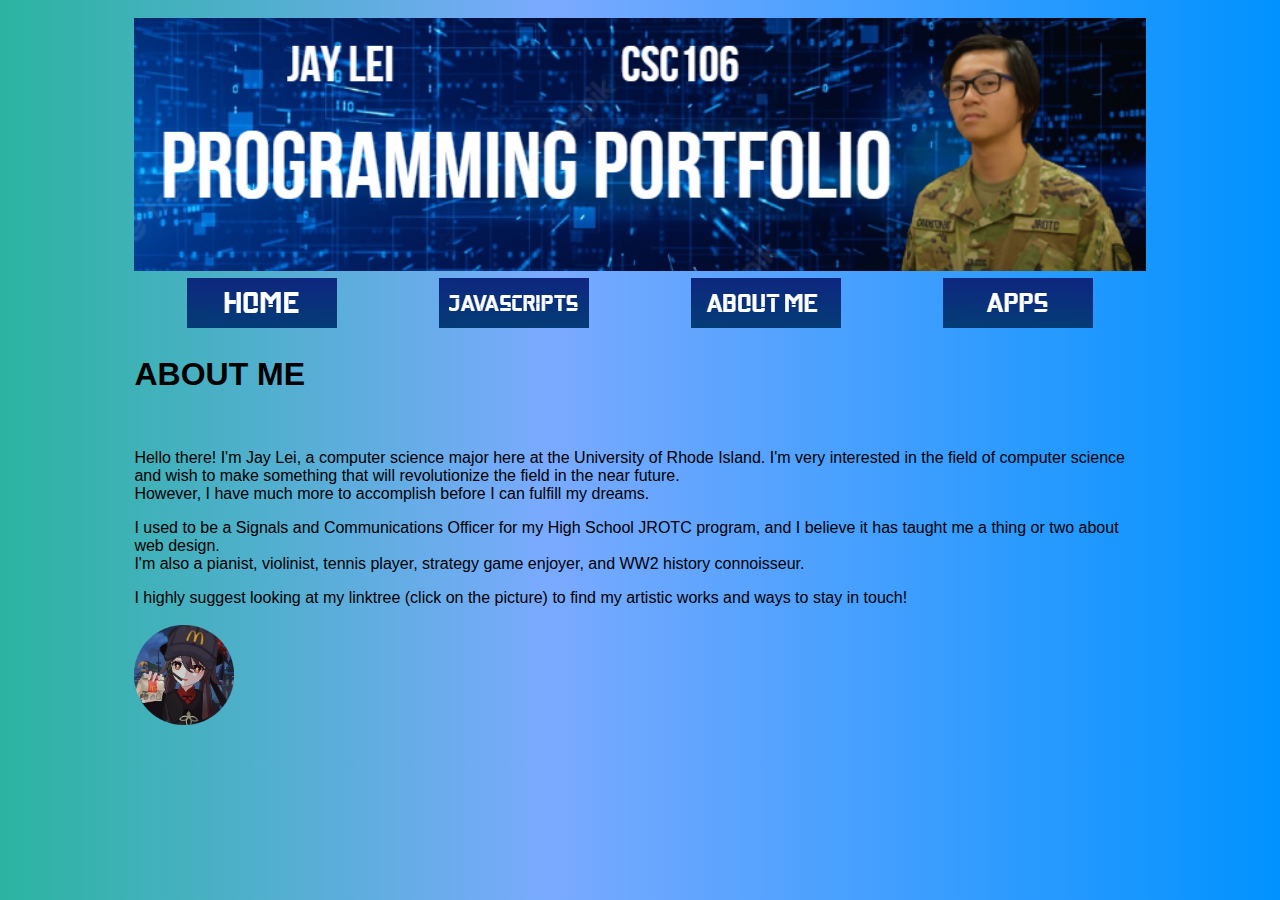
==== about.html @ 134d4213 "dxdfdf" ====
<!DOCTYPE html>
<html>
    <head>
        <meta charset="utf-8">
        <title>About Jay</title>
        <link rel= "stylesheet" href="style.css">
    </head>
    <body>
    <div>
    <img src = myBanner.png alt="banner" width="100%">
    <table width="100%">
        <tr>
            <td align="center"><a href="index.html"><img src="homebutton.png" width="150px"></a></td>
            <td align="center"><a href="javascripts.html"><img src="javascriptsbutton.png" width="150px"></a></td>
            <td align="center"><a href="about.html"><img src="aboutmebutton.png" width="150px"></a></td>
            <td align="center"><a href="apps.html"><img src="appsbutton.png" width="150px"></a></td>
       </tr>
      </table>
     <style>
        #hutao {
            float: right, 30%;
        }
     </style>
                <h1> ABOUT ME </h1>
                <br>
                <p>Hello there! I'm Jay Lei, a computer science major here at the University of Rhode Island. I'm very interested in the field of computer science
                    and wish to make something that will revolutionize the field in the near future. 
                    <br>However, I have much more to accomplish before I can fulfill my dreams. 
                </p>
                <p>
                    I used to be a Signals and Communications Officer for my High School JROTC program, and I believe it has taught me a thing or two about web design.
                    <br>I'm also a pianist, violinist, tennis player, strategy game enjoyer, and WW2 history connoisseur. 
                </p>
                <p>I highly suggest looking at my linktree (click on the picture) to find my artistic works and ways to stay in touch!
                    <br>
                    <br>
                    <a href="https://linktr.ee/carz0987"> <img id="hutao" src="linktreethumbnail.png" alt="linktree" width="100"></a>
                </p>
    </body>
</html>
---- style.css ----
body {
    background: rgb(43,180,160);
    background: linear-gradient(90deg, rgba(43,180,160,1) 0%, rgba(122,170,255,1) 43%, rgba(0,146,255,1) 100%);
    font-family: 'Segoe UI', Tahoma, Geneva, Verdana, sans-serif;
}
div {
    width: 80%;
    margin: auto;
    padding: 10px;
    
}
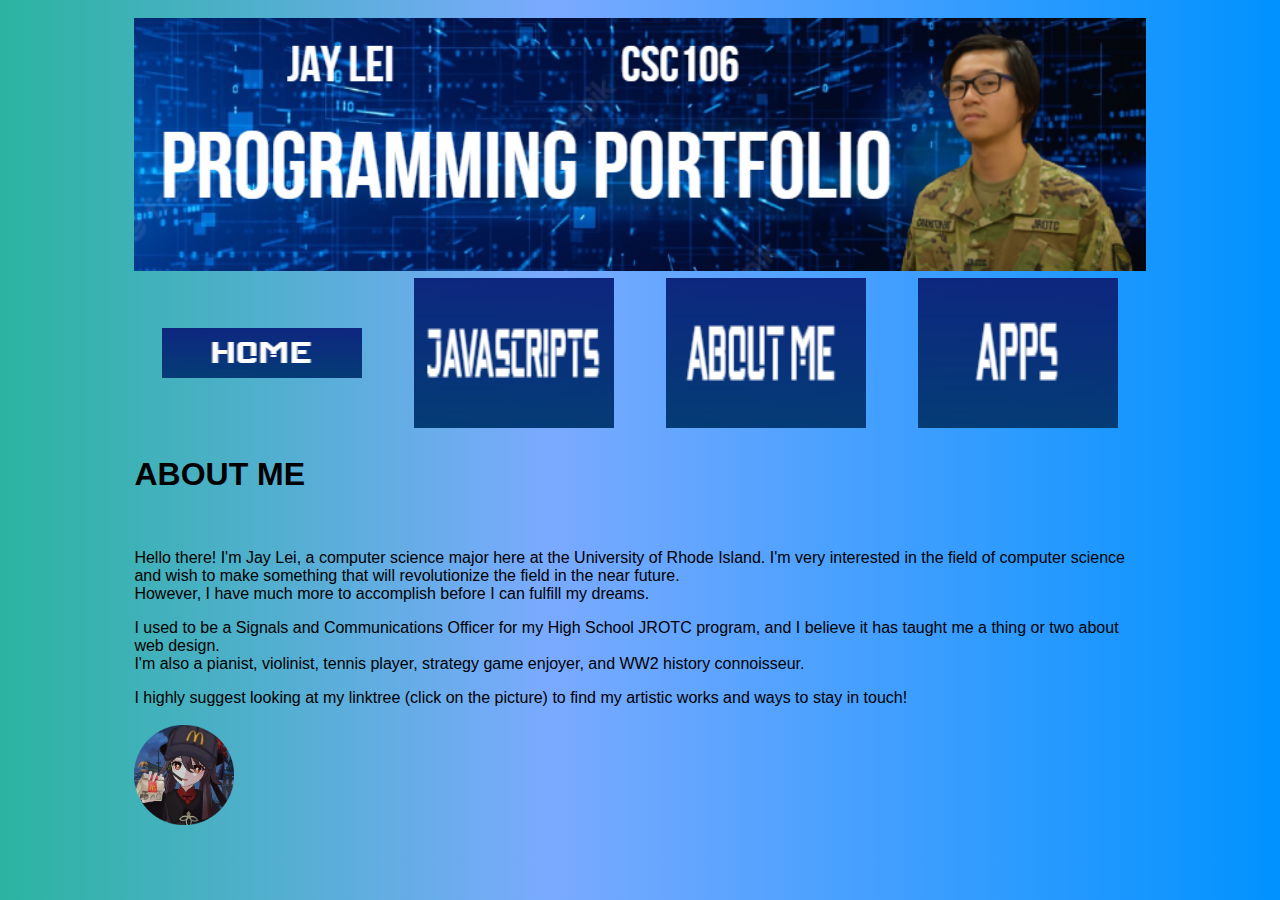
==== commit 0d89954a: "zsfdfg" ====
--- a/about.html
+++ b/about.html
@@ -10,10 +10,10 @@
     <img src = myBanner.png alt="banner" width="100%">
     <table width="100%">
         <tr>
-            <td align="center"><a href="index.html"><img src="homebutton.png" width="150px"></a></td>
-            <td align="center"><a href="javascripts.html"><img src="javascriptsbutton.png" width="150px"></a></td>
-            <td align="center"><a href="about.html"><img src="aboutmebutton.png" width="150px"></a></td>
-            <td align="center"><a href="apps.html"><img src="appsbutton.png" width="150px"></a></td>
+            <td align="center"><a href="index.html"><img src="homebutton.png" width="200px" height="50px"></a></td>
+            <td align="center"><a href="javascripts.html"><img src="javascriptsbutton.png" width="200px" height="150px"></a></td>
+            <td align="center"><a href="about.html"><img src="aboutmebutton.png" width="200px" height="150px"></a></td>
+            <td align="center"><a href="apps.html"><img src="appsbutton.png" width="200px" height="150px"></a></td>
        </tr>
       </table>
      <style>
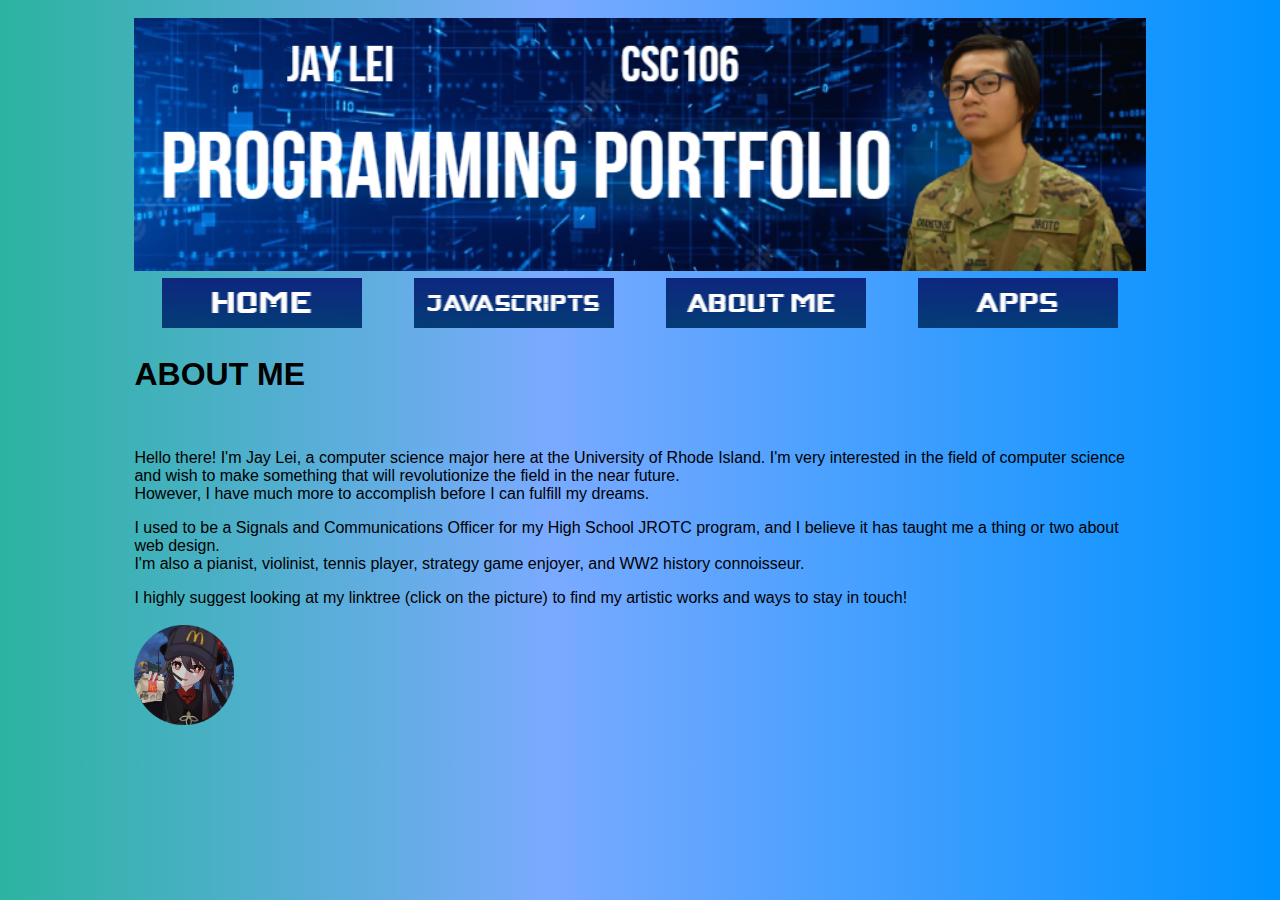
==== commit 62850c3b: "dg" ====
--- a/about.html
+++ b/about.html
@@ -11,9 +11,9 @@
     <table width="100%">
         <tr>
             <td align="center"><a href="index.html"><img src="homebutton.png" width="200px" height="50px"></a></td>
-            <td align="center"><a href="javascripts.html"><img src="javascriptsbutton.png" width="200px" height="150px"></a></td>
-            <td align="center"><a href="about.html"><img src="aboutmebutton.png" width="200px" height="150px"></a></td>
-            <td align="center"><a href="apps.html"><img src="appsbutton.png" width="200px" height="150px"></a></td>
+            <td align="center"><a href="javascripts.html"><img src="javascriptsbutton.png" width="200px" height="50px"></a></td>
+            <td align="center"><a href="about.html"><img src="aboutmebutton.png" width="200px" height="50px"></a></td>
+            <td align="center"><a href="apps.html"><img src="appsbutton.png" width="200px" height="50px"></a></td>
        </tr>
       </table>
      <style>
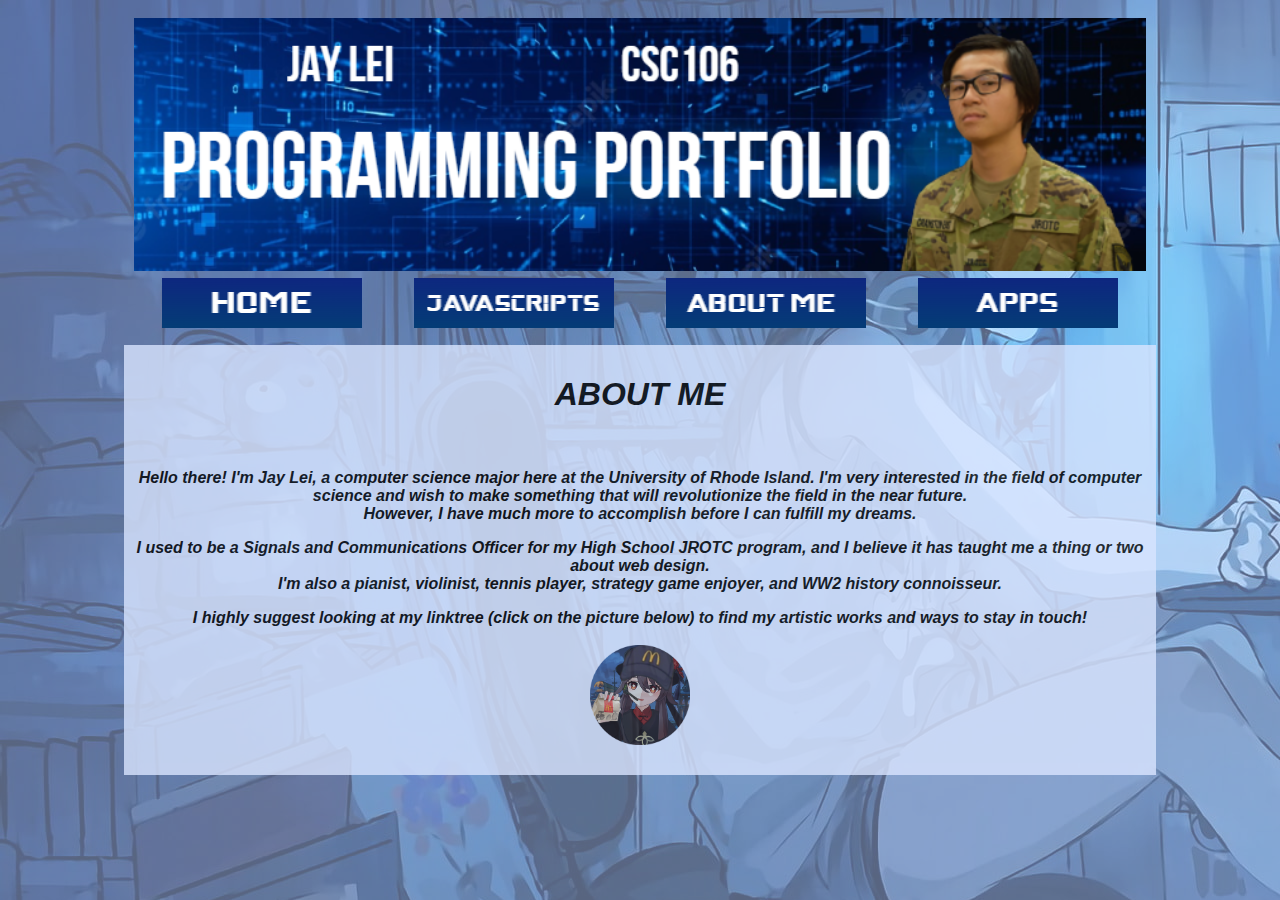
==== commit d58b82bb: "fdcc" ====
--- a/about.html
+++ b/about.html
@@ -5,7 +5,18 @@
         <title>About Jay</title>
         <link rel= "stylesheet" href="style.css">
     </head>
+    <style>
+        body   {
+            background-color: #b0c9ff;
+            background-image: url("background.png");
+          }
+        div.transbox {
+             background-color: #d9e5ff;
+             opacity: 0.8;
+        }
+    </style>
     <body>
+
     <div>
     <img src = myBanner.png alt="banner" width="100%">
     <table width="100%">
@@ -16,25 +27,30 @@
             <td align="center"><a href="apps.html"><img src="appsbutton.png" width="200px" height="50px"></a></td>
        </tr>
       </table>
+      </div>
      <style>
         #hutao {
             float: right, 30%;
         }
      </style>
-                <h1> ABOUT ME </h1>
+
+     <div class="transbox">
+                <h1> <strong><em>ABOUT ME</em> </h1>
                 <br>
-                <p>Hello there! I'm Jay Lei, a computer science major here at the University of Rhode Island. I'm very interested in the field of computer science
-                    and wish to make something that will revolutionize the field in the near future. 
+                <p><em>Hello there! I'm Jay Lei, a computer science major here at the University of Rhode Island. I'm very interested in the field of computer science
+                    and wish to make something that will revolutionize the field in the near future.
                     <br>However, I have much more to accomplish before I can fulfill my dreams. 
                 </p>
                 <p>
                     I used to be a Signals and Communications Officer for my High School JROTC program, and I believe it has taught me a thing or two about web design.
                     <br>I'm also a pianist, violinist, tennis player, strategy game enjoyer, and WW2 history connoisseur. 
                 </p>
-                <p>I highly suggest looking at my linktree (click on the picture) to find my artistic works and ways to stay in touch!
+                <p>I highly suggest looking at my linktree (click on the picture below) to find my artistic works and ways to stay in touch!</em></strong>
                     <br>
                     <br>
                     <a href="https://linktr.ee/carz0987"> <img id="hutao" src="linktreethumbnail.png" alt="linktree" width="100"></a>
                 </p>
+     </div>
+    </div>
     </body>
 </html>
--- a/style.css
+++ b/style.css
@@ -1,4 +1,5 @@
 body {
+    text-align: center;
     background: rgb(43,180,160);
     background: linear-gradient(90deg, rgba(43,180,160,1) 0%, rgba(122,170,255,1) 43%, rgba(0,146,255,1) 100%);
     font-family: 'Segoe UI', Tahoma, Geneva, Verdana, sans-serif;
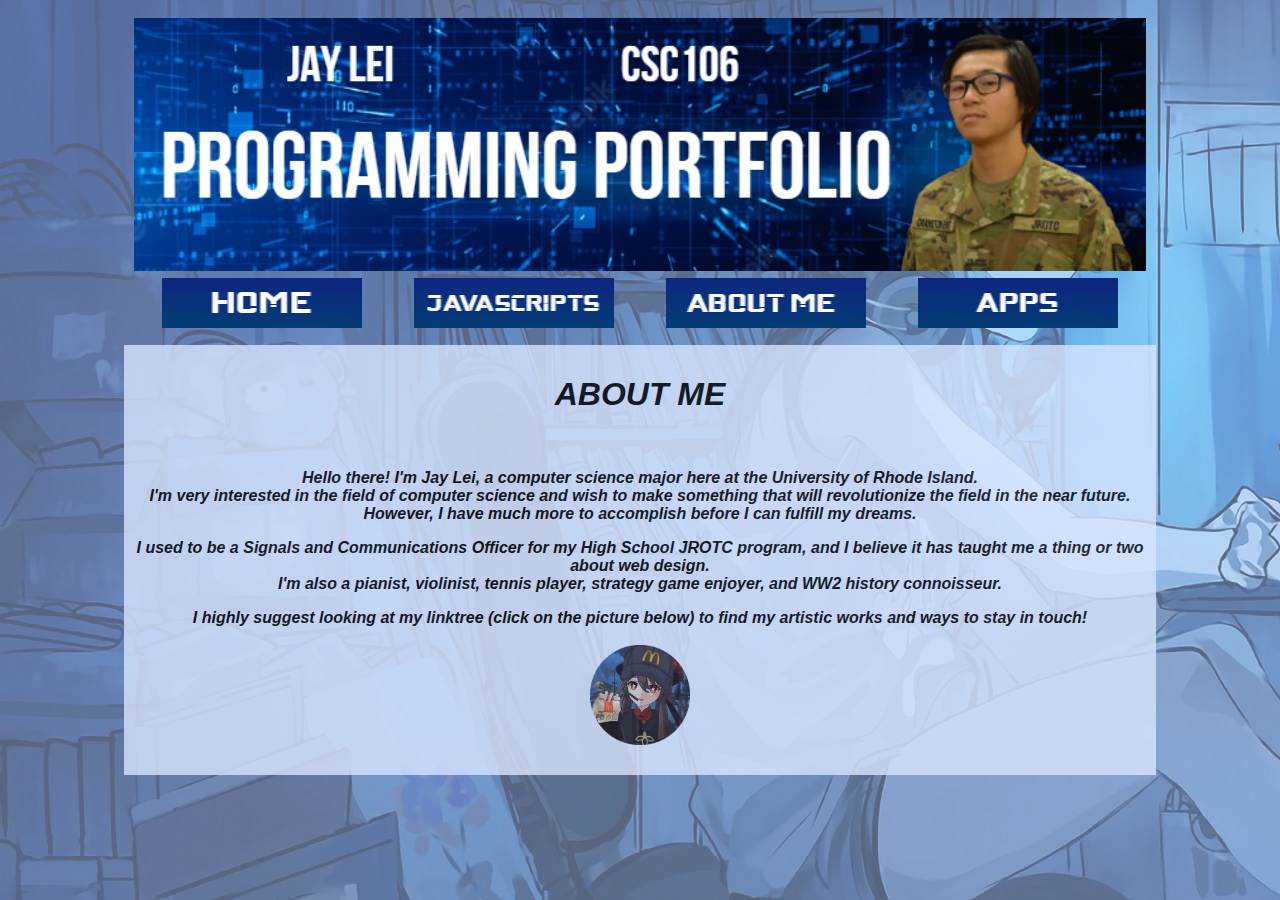
==== commit e04eb77c: "fdgg" ====
--- a/about.html
+++ b/about.html
@@ -5,19 +5,18 @@
         <title>About Jay</title>
         <link rel= "stylesheet" href="style.css">
     </head>
-    <style>
-        body   {
-            background-color: #b0c9ff;
-            background-image: url("background.png");
+<style>
+    body   {
+        background-color: #b0c9ff;
+        background-image: url("background.png");
           }
-        div.transbox {
-             background-color: #d9e5ff;
-             opacity: 0.8;
+    div.transbox {
+        background-color: #d9e5ff;
+        opacity: 0.8;
         }
-    </style>
+</style>
     <body>
-
-    <div>
+<div>
     <img src = myBanner.png alt="banner" width="100%">
     <table width="100%">
         <tr>
@@ -28,27 +27,24 @@
        </tr>
       </table>
       </div>
-     <style>
-        #hutao {
-            float: right, 30%;
-        }
-     </style>
 
      <div class="transbox">
                 <h1> <strong><em>ABOUT ME</em> </h1>
                 <br>
-                <p><em>Hello there! I'm Jay Lei, a computer science major here at the University of Rhode Island. I'm very interested in the field of computer science
-                    and wish to make something that will revolutionize the field in the near future.
+                    <p><em>Hello there! I'm Jay Lei, a computer science major here at the University of Rhode Island. 
+                        <br>I'm very interested in the field of computer science
+                        and wish to make something that will revolutionize the field in the near future.
                     <br>However, I have much more to accomplish before I can fulfill my dreams. 
-                </p>
-                <p>
-                    I used to be a Signals and Communications Officer for my High School JROTC program, and I believe it has taught me a thing or two about web design.
-                    <br>I'm also a pianist, violinist, tennis player, strategy game enjoyer, and WW2 history connoisseur. 
-                </p>
-                <p>I highly suggest looking at my linktree (click on the picture below) to find my artistic works and ways to stay in touch!</em></strong>
+                    </p>
+                    <p>
+                        I used to be a Signals and Communications Officer for my High School JROTC program, and I believe it has taught me a thing or two about web design.
+                    <br>
+                        I'm also a pianist, violinist, tennis player, strategy game enjoyer, and WW2 history connoisseur. 
+                    </p>
+                    <p>I highly suggest looking at my linktree (click on the picture below) to find my artistic works and ways to stay in touch!</em></strong>
                     <br>
                     <br>
-                    <a href="https://linktr.ee/carz0987"> <img id="hutao" src="linktreethumbnail.png" alt="linktree" width="100"></a>
+                        <a href="https://linktr.ee/carz0987"> <img id="hutao" src="linktreethumbnail.png" alt="linktree" width="100"></a>
                 </p>
      </div>
     </div>
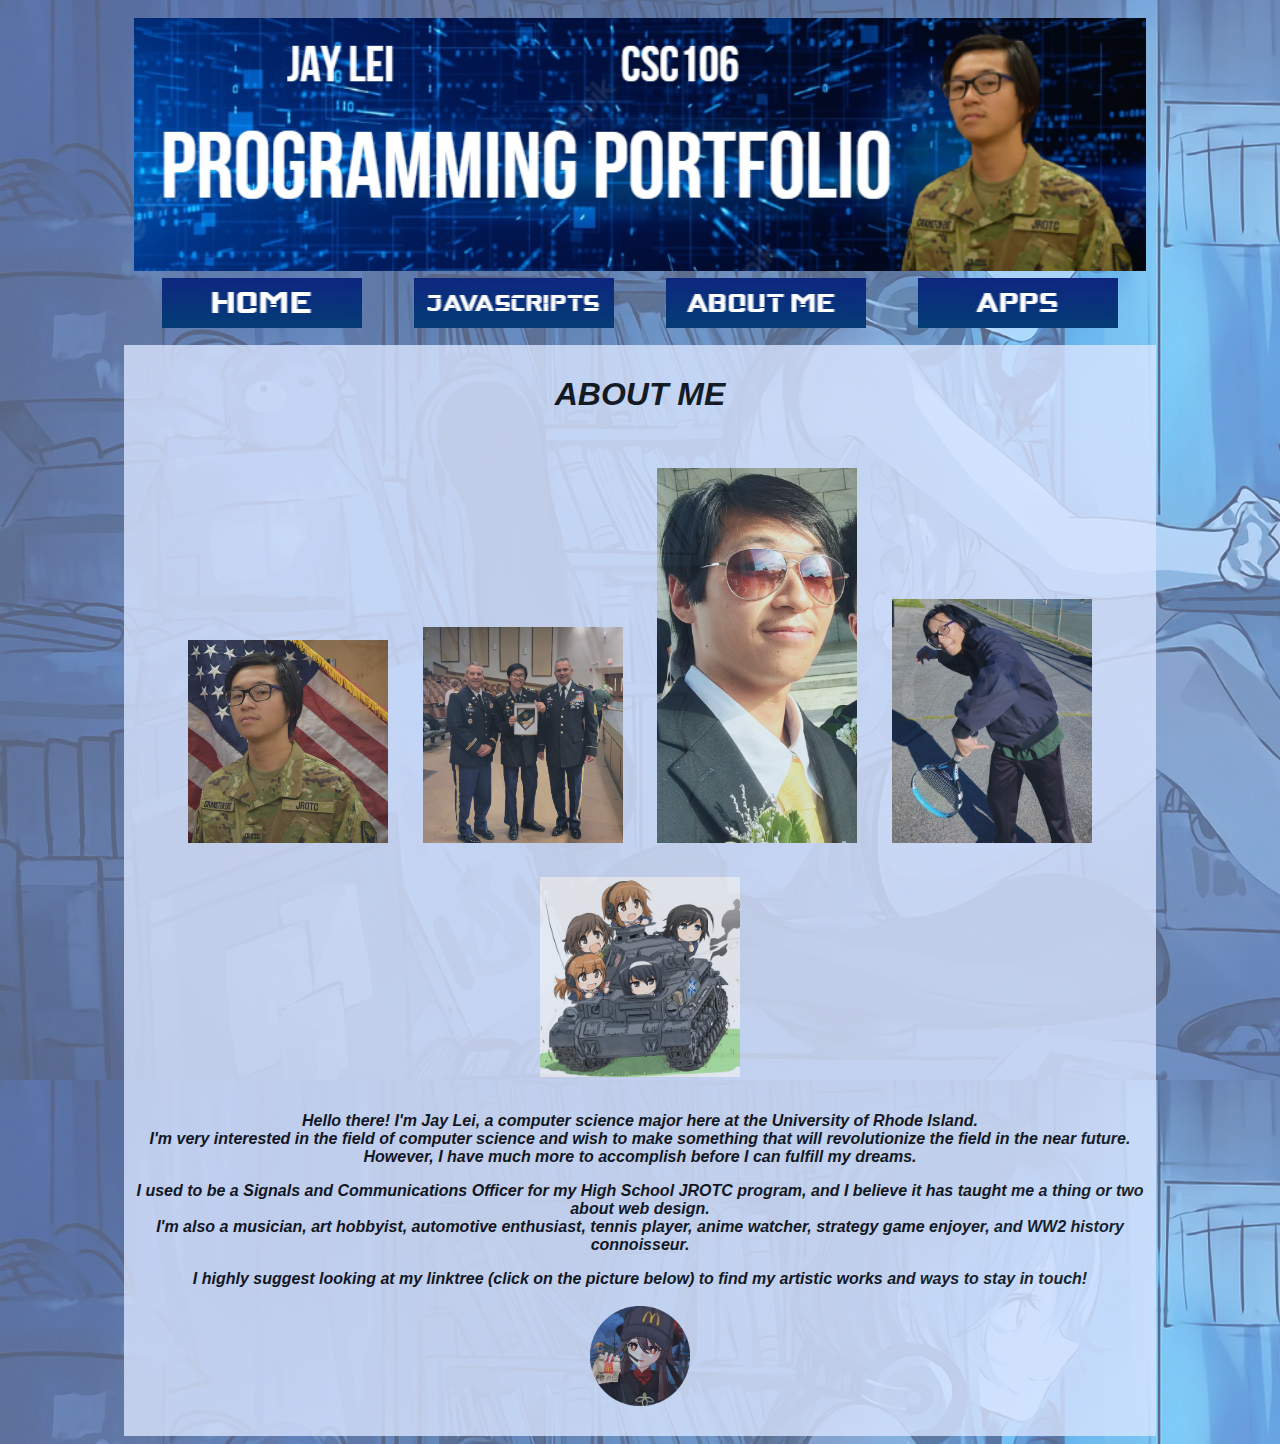
==== commit 7d75f7a7: "dsdfd" ====
--- a/about.html
+++ b/about.html
@@ -27,10 +27,32 @@
        </tr>
       </table>
       </div>
-
+<style>
+    #self {
+        padding: 10px;
+        float:center;
+        width: 200px;
+        margin: 5px;
+        
+    }
+    #images {
+        padding: 10px;
+        float: center;
+        width: 200px;
+        margin: 5px;
+        
+    }
+</style>
      <div class="transbox">
                 <h1> <strong><em>ABOUT ME</em> </h1>
                 <br>
+            
+                <img id="self" src="Jay.png">
+                <img id="self" src="Jayawards.png">
+                <img id="self" src="Jayswag.jpg" alt="swag">
+                <img id="images" src="Jaytennis.jpg">
+                <img id="images" src="GUP.png">
+
                     <p><em>Hello there! I'm Jay Lei, a computer science major here at the University of Rhode Island. 
                         <br>I'm very interested in the field of computer science
                         and wish to make something that will revolutionize the field in the near future.
@@ -39,7 +61,7 @@
                     <p>
                         I used to be a Signals and Communications Officer for my High School JROTC program, and I believe it has taught me a thing or two about web design.
                     <br>
-                        I'm also a pianist, violinist, tennis player, strategy game enjoyer, and WW2 history connoisseur. 
+                        I'm also a musician, art hobbyist, automotive enthusiast, tennis player, anime watcher, strategy game enjoyer, and WW2 history connoisseur. 
                     </p>
                     <p>I highly suggest looking at my linktree (click on the picture below) to find my artistic works and ways to stay in touch!</em></strong>
                     <br>
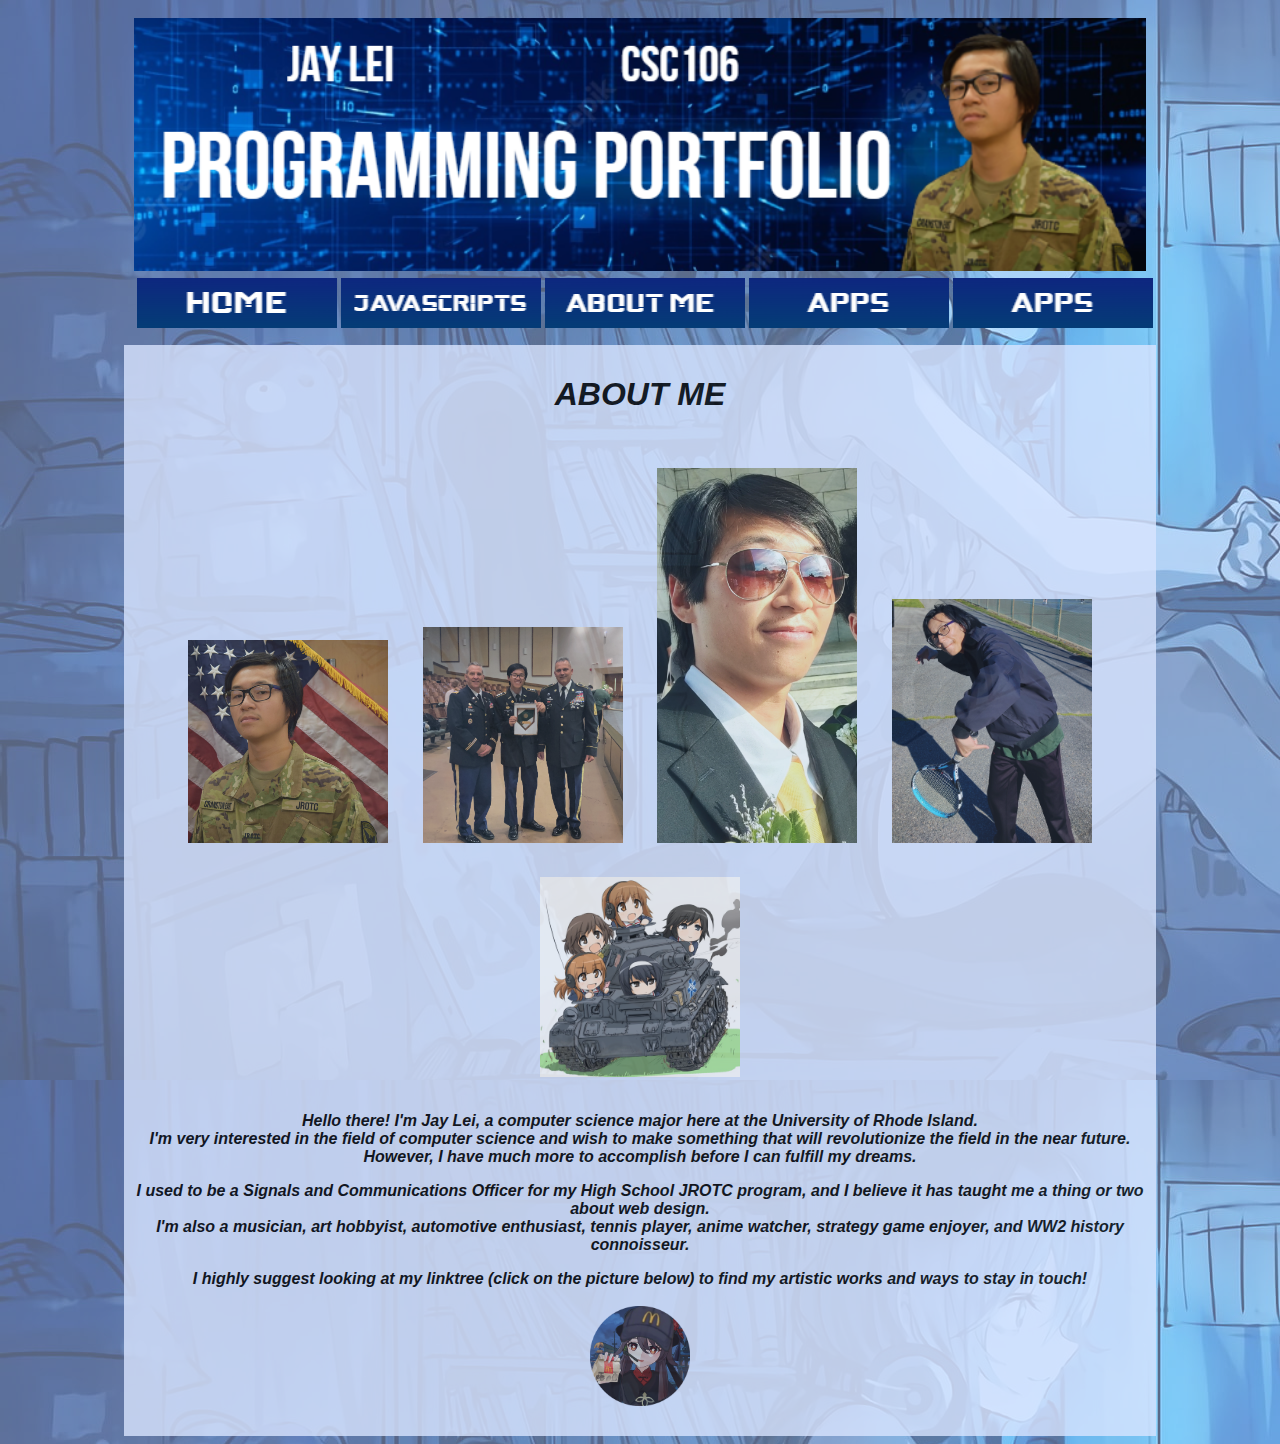
==== commit 404a6d0c: "s" ====
--- a/about.html
+++ b/about.html
@@ -24,6 +24,7 @@
             <td align="center"><a href="javascripts.html"><img src="javascriptsbutton.png" width="200px" height="50px"></a></td>
             <td align="center"><a href="about.html"><img src="aboutmebutton.png" width="200px" height="50px"></a></td>
             <td align="center"><a href="apps.html"><img src="appsbutton.png" width="200px" height="50px"></a></td>
+            <td align="center"><a href="final.html"><img src="appsbutton.png" width="200px" height="50px"></a></td>
        </tr>
       </table>
       </div>
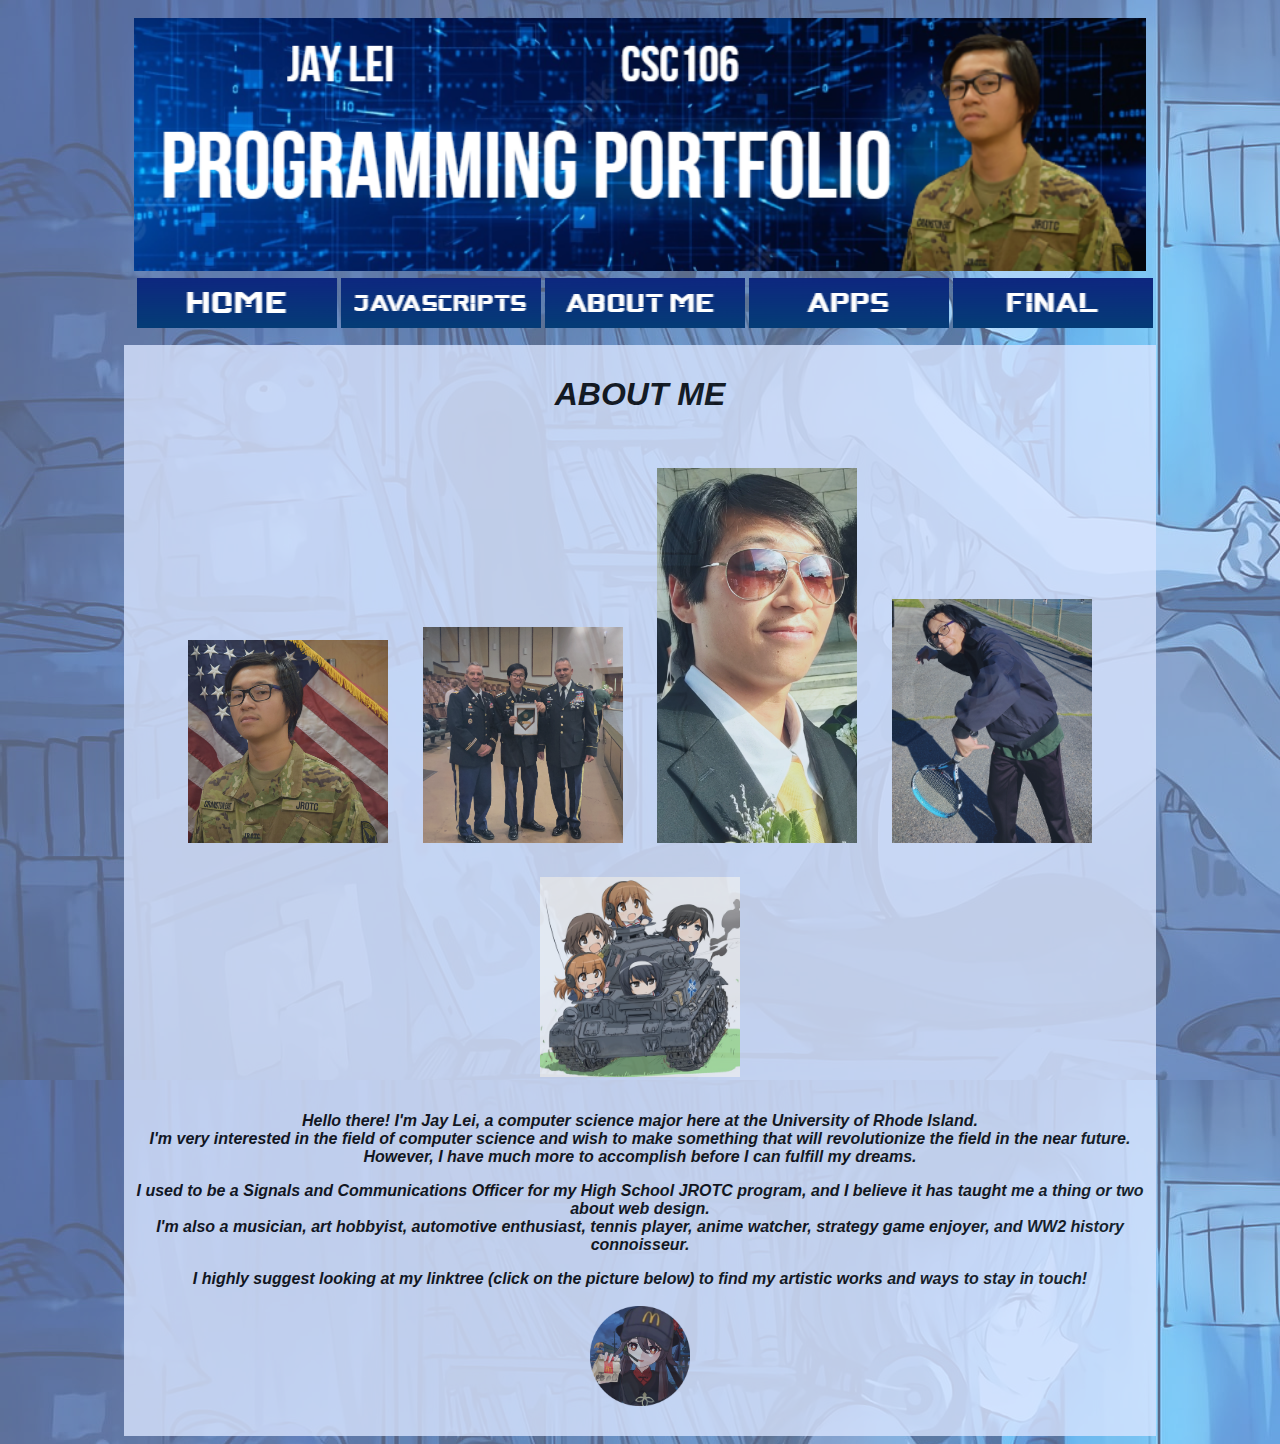
==== commit 1b20dc2e: "e" ====
--- a/about.html
+++ b/about.html
@@ -24,7 +24,7 @@
             <td align="center"><a href="javascripts.html"><img src="javascriptsbutton.png" width="200px" height="50px"></a></td>
             <td align="center"><a href="about.html"><img src="aboutmebutton.png" width="200px" height="50px"></a></td>
             <td align="center"><a href="apps.html"><img src="appsbutton.png" width="200px" height="50px"></a></td>
-            <td align="center"><a href="final.html"><img src="appsbutton.png" width="200px" height="50px"></a></td>
+            <td align="center"><a href="final.html"><img src="finalbutton.png" width="200px" height="50px"></a></td>
        </tr>
       </table>
       </div>
